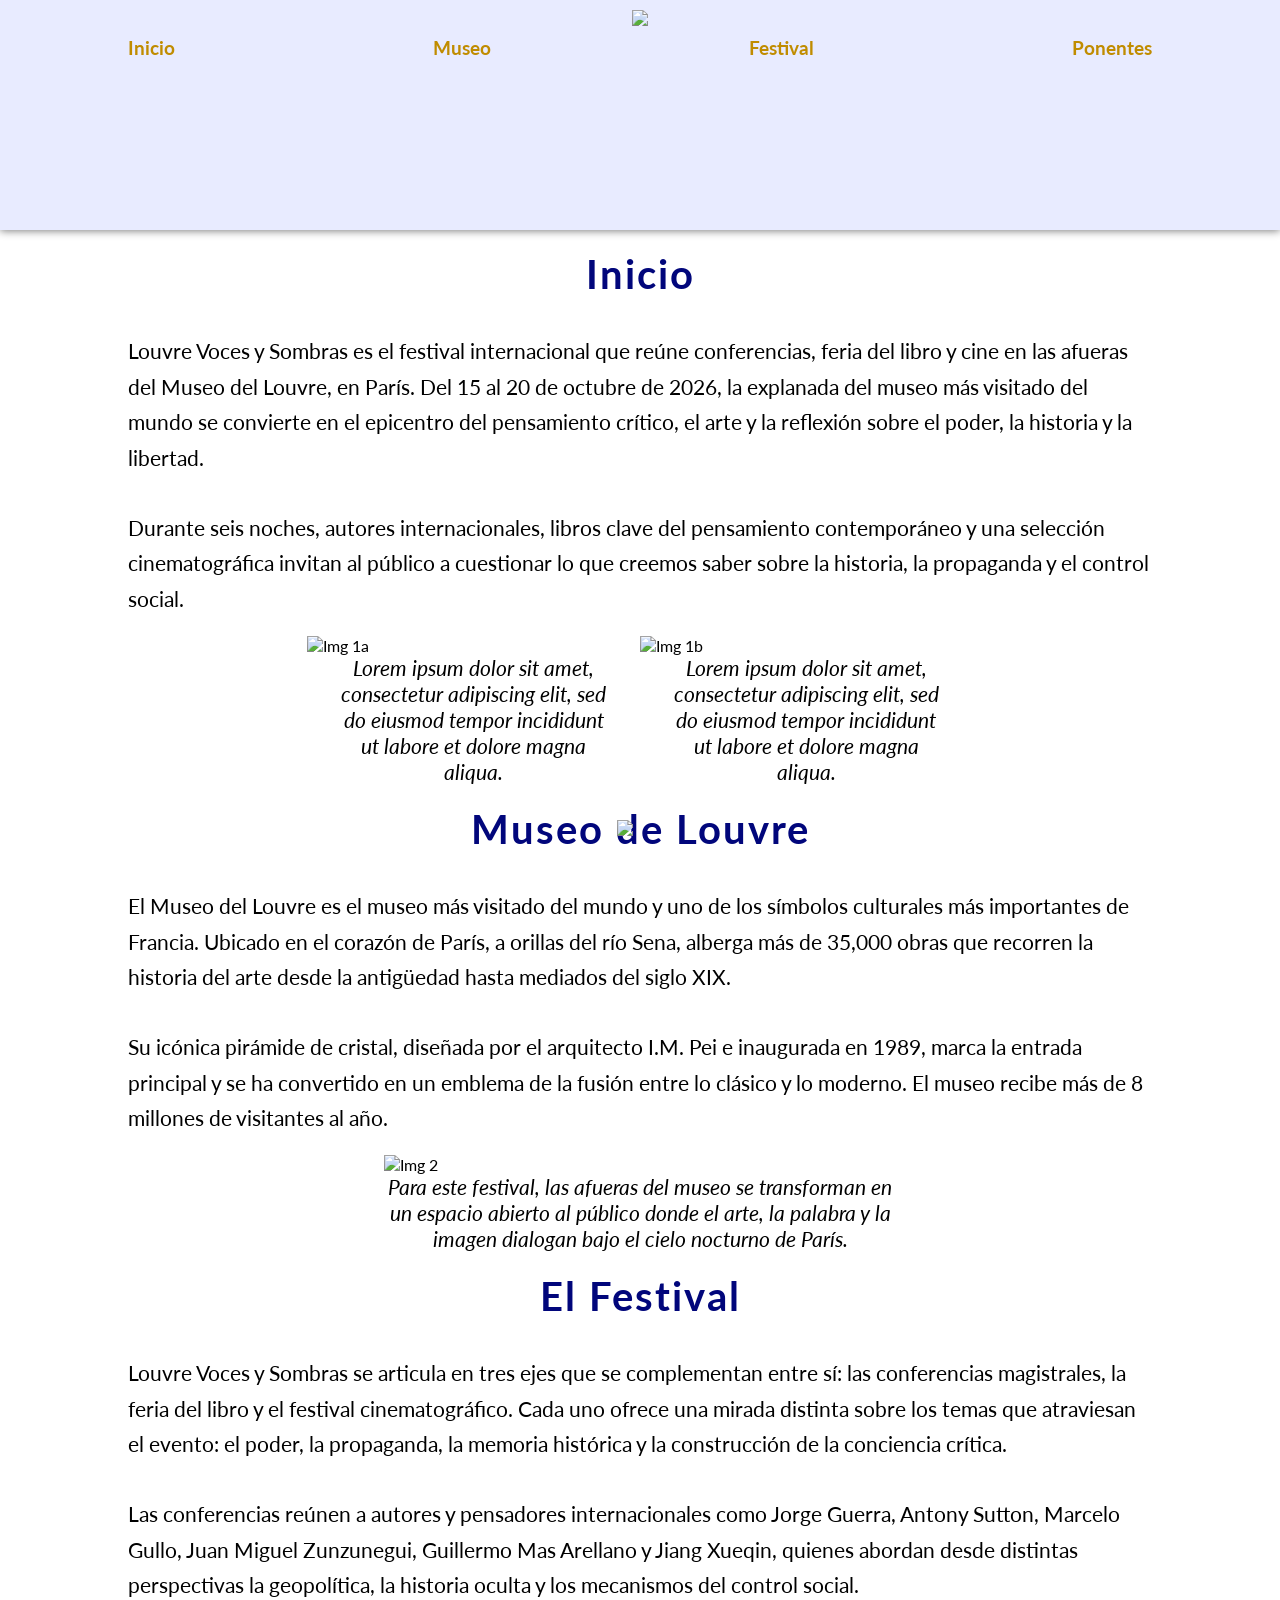
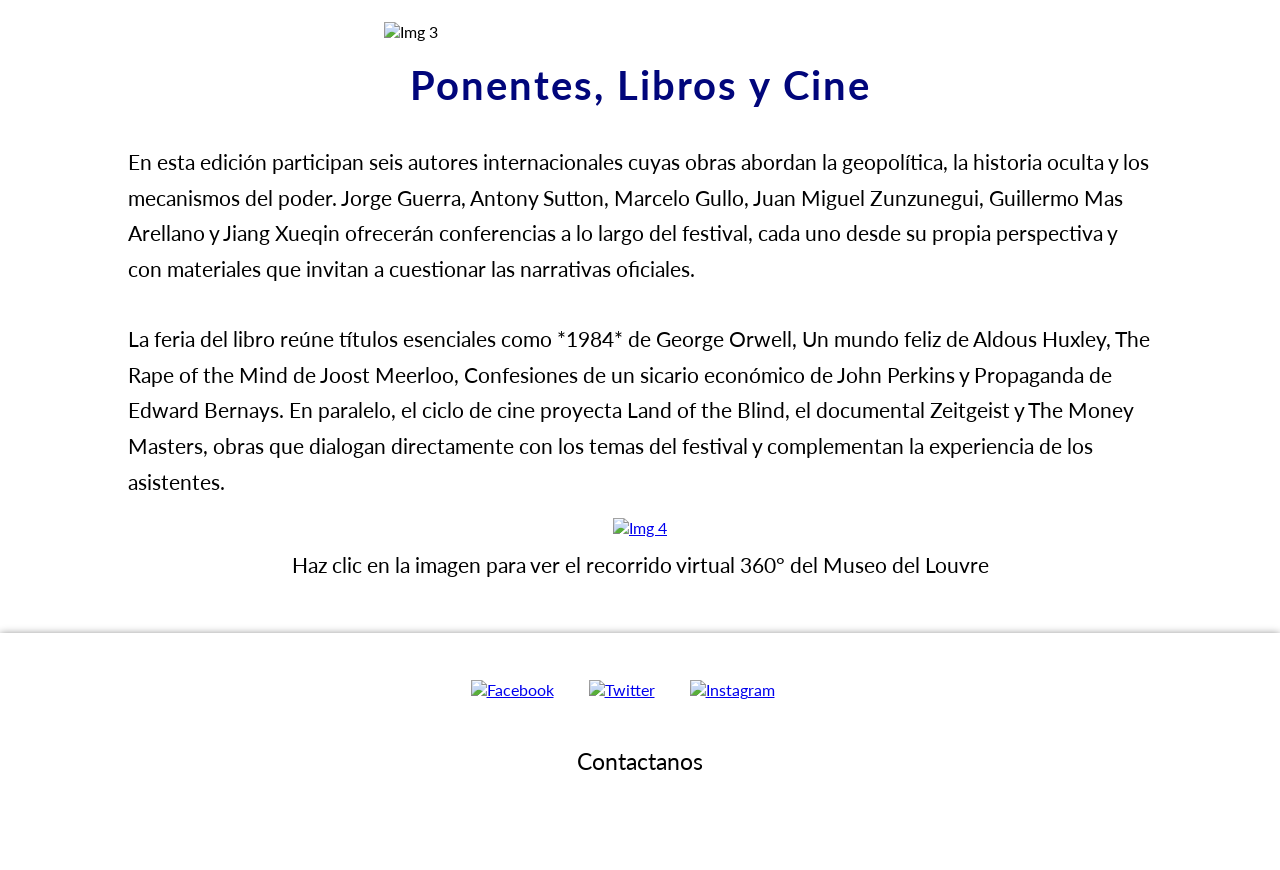
==== index.html @ 4a049332 "Add files via upload" ====
<!--comenzamos creando la estrucura basica
de un documento html escribiendo <html y 
teclenado enter para autocompletar, lo que creara
la estructura que se llenara como se menciona a continuación...-->

<!--indica el tipo de docuemnto-->
<!DOCTYPE html> 
<!--dentro de l etiqueta html esta todo el contenido del documento html-->
<html> 
<!------------encabezado de pagina----------->
<!--dentro de la etiqueta head esta el encabezado del documento html-->
<head> 
	<title>LOUVRE VOCES Y SOMBRAS</title> <!--dentro de la etiqueta tittle esta el titulo de la página-->
	<link rel='stylesheet' href='estilos.css'/> <!--dentro de esta etiqueta esta la referencia a la hoja de estilos-->
	<link rel="stylesheet" href="https://fonts.googleapis.com/css2?family=Lato:wght@300;400;700;900&display=swap">
    <meta name="viewport" content="width=device-width, initial-scale=1.0"/> <!--viewport para trabajar responsive design-->
</head>

<!------------body de pagina----------->  
<!--dentro de la estiqueta body tipicamente esta todo lo que contendra página-->
<body> 


	<!--dentro de la estiqueta header esta todo lo que sera el encanbezado de la página, pudiendo colocarse dentro del body o antes del body-->
	<header class='menu-container' id="inicio">

      <div class='identificador'>
        <!----modificar nombre y ruta de la imagen para cambiar el logo por el propio----->
       <img src="imagenes/logo.png">
      </div>

      <div class='ligas-secciones'>
      	<!----modificar nombre de la seccion acorde a la necesidad----->
          <a href="#secc1">Inicio</a>
          <a href="#secc2">Museo</a>
          <a href="#secc3">Festival</a>
          <a href="#secc4">Ponentes</a>
        </div>

    </header>

 


	<!--contenedor que agrupa todos los contenedores que tienen los contenidos de cada sección que aprecen entre el encabezado y pie de pagina-->
    <main class="secciones">
    	<!--contenedor para contenidos de cada sección-->
    	<div class='seccion-contenedor' id="secc1">
    		<!--contenedor para el texto de cada sección-->
    		<div class="texto-secc">
    			<!--si se quiere modificar contenido susutituir el texto entre las etiquetas de texto tipo h1-->
		        <h1>Inicio</h1>
		        <!--si se quiere modificar contenido susutituir el texto entre las etiquetas de parrafo-->
		        <p>Louvre Voces y Sombras es el festival internacional que reúne conferencias, feria del libro y cine en las afueras del Museo del Louvre, en París. Del 15 al 20 de octubre de 2026, la explanada del museo más visitado del mundo se convierte en el epicentro del pensamiento crítico, el arte y la reflexión sobre el poder, la historia y la libertad.</p>
		        <br><!--etiqueta para un brinco de renglón-->
		        <!--si se quiere modificar contenido susutituir el texto entre las etiquetas de parrafo-->
		        <p>Durante seis noches, autores internacionales, libros clave del pensamiento contemporáneo y una selección cinematográfica invitan al público a cuestionar lo que creemos saber sobre la historia, la propaganda y el control social.</p>
		        <br><!--etiqueta para un brinco de renglón-->
    		</div>
    		<!--contenedor para las imagenes de la sección 1, OJO: este tiene un layout para dos imagenes-->
    		<div class="imgs-secc-1">
    			<!--contenedor con las dos imagenes en su version de escritorio-->
    			<div class="par-imgs-escritorio">
    				<!--si se quiere modificar contenido susutituir la imagen a la que referencia la etiqueta img-->
	        		<img src="imagenes/img1a.png" title="Img 1a">
	        		<img src="imagenes/img1b.png" title="Img 1b">
    			</div>
    			<!--contenedor los dos textos de las dos imagenes en su version de escritorio-->
    			<div class="par-imgs-escritorio">
    				<!--texto para imagen a la izquierda-->
	        		<p>Lorem ipsum dolor sit amet, consectetur adipiscing elit, sed do eiusmod tempor incididunt ut labore et dolore magna aliqua.</p>
	        		<!--texto para imagen a la derecha-->
	        		<p>Lorem ipsum dolor sit amet, consectetur adipiscing elit, sed do eiusmod tempor incididunt ut labore et dolore magna aliqua.</p>
        		</div>
        		<!--contenedor con las dos imagenes en su version mobile-->
        		<div class="par-imgs-mobile">
    				<!--si se quiere modificar contenido susutituir la imagen a la que referencia la etiqueta img-->
	        		<img src="imagenes/img1a.png" title="Img 1a">
	        		<!--texto para la imagen-->
	        		<p>Lorem ipsum dolor sit amet, consectetur adipiscing elit, sed do eiusmod tempor incididunt ut labore et dolore magna aliqua.</p>
	        		<!--si se quiere modificar contenido susutituir la imagen a la que referencia la etiqueta img-->
	        		<img src="imagenes/img1b.png" title="Img 1b">
	        		<!--texto para la imagen-->
	        		<p>Lorem ipsum dolor sit amet, consectetur adipiscing elit, sed do eiusmod tempor incididunt ut labore et dolore magna aliqua.</p>
    			</div>
    		</div>

    	</div>

    	<!--contenedor para contenidos de cada sección-->
    	<div class='seccion-contenedor' id="secc2">
    		<!--contenedor para el texto de cada sección-->
    		<div class="texto-secc">
    			<!--si se quiere modificar contenido susutituir el texto entre las etiquetas de texto tipo h1-->
		        <h1>Museo de Louvre</h1>
		        <!--si se quiere modificar contenido susutituir el texto entre las etiquetas de parrafo-->
		        <p>El Museo del Louvre es el museo más visitado del mundo y uno de los símbolos culturales más importantes de Francia. Ubicado en el corazón de París, a orillas del río Sena, alberga más de 35,000 obras que recorren la historia del arte desde la antigüedad hasta mediados del siglo XIX.</p>
		        <br><!--etiqueta para un brinco de renglón-->
		        <!--si se quiere modificar contenido susutituir el texto entre las etiquetas de parrafo-->
		        <p>Su icónica pirámide de cristal, diseñada por el arquitecto I.M. Pei e inaugurada en 1989, marca la entrada principal y se ha convertido en un emblema de la fusión entre lo clásico y lo moderno. El museo recibe más de 8 millones de visitantes al año.</p>
		        <br><!--etiqueta para un brinco de renglón-->
    		</div>
    		<!--contenedor para las imagenes de la sección OJO: este tiene un layout para una imagen-->
    		<div class="contenedor-imagen">
    			<!--si se quiere modificar contenido susutituir la imagen a la que referencia la etiqueta img-->
        		<img  src="imagenes/img2.png" title="Img 2">
        		<!--texto para la imagen-->
        		<p>Para este festival, las afueras del museo se transforman en un espacio abierto al público donde el arte, la palabra y la imagen dialogan bajo el cielo nocturno de París.</p>
    		</div>

    	</div>

    	<!--contenedor para contenidos de cada sección-->
    	<div class='seccion-contenedor' id="secc3">
    		<!--contenedor para el texto de cada sección-->
    		<div class="texto-secc">
    			<!--si se quiere modificar contenido susutituir el texto entre las etiquetas de texto tipo h1-->
		        <h1>El Festival</h1>
		        <!--si se quiere modificar contenido susutituir el texto entre las etiquetas de parrafo-->
		        <p>Louvre Voces y Sombras se articula en tres ejes que se complementan entre sí: las conferencias magistrales, la feria del libro y el festival cinematográfico. Cada uno ofrece una mirada distinta sobre los temas que atraviesan el evento: el poder, la propaganda, la memoria histórica y la construcción de la conciencia crítica.</p>
		        <br><!--etiqueta para un brinco de renglón-->
		        <!--si se quiere modificar contenido susutituir el texto entre las etiquetas de parrafo-->
		        <p>Las conferencias reúnen a autores y pensadores internacionales como Jorge Guerra, Antony Sutton, Marcelo Gullo, Juan Miguel Zunzunegui, Guillermo Mas Arellano y Jiang Xueqin, quienes abordan desde distintas perspectivas la geopolítica, la historia oculta y los mecanismos del control social.</p>
		        <br><!--etiqueta para un brinco de renglón-->
    		</div>
    		<!--contenedor para las imagenes de la sección OJO: este tiene un layout para una imagen-->
    		<div class="contenedor-imagen">
    			<!--si se quiere modificar contenido susutituir la imagen a la que referencia la etiqueta img-->
        		<img  src="imagenes/img3.png" title="Img 3">
        		<!--texto para la imagen-->
        		<p></p>
    		</div>

    	</div>

    	<!--contenedor para contenidos de cada sección-->
    	<div class='seccion-contenedor' id="secc4">
    		<!--contenedor para el texto de cada sección-->
    		<div class="texto-secc">
    			<!--si se quiere modificar contenido susutituir el texto entre las etiquetas de texto tipo h1-->
		        <h1>Ponentes, Libros y Cine</h1>
		        <!--si se quiere modificar contenido susutituir el texto entre las etiquetas de parrafo-->
		        <p>En esta edición participan seis autores internacionales cuyas obras abordan la geopolítica, la historia oculta y los mecanismos del poder. Jorge Guerra, Antony Sutton, Marcelo Gullo, Juan Miguel Zunzunegui, Guillermo Mas Arellano y Jiang Xueqin ofrecerán conferencias a lo largo del festival, cada uno desde su propia perspectiva y con materiales que invitan a cuestionar las narrativas oficiales.</p>
		        <br><!--etiqueta para un brinco de renglón-->
		        <!--si se quiere modificar contenido susutituir el texto entre las etiquetas de parrafo-->
		        <p>La feria del libro reúne títulos esenciales como *1984* de George Orwell, Un mundo feliz de Aldous Huxley, The Rape of the Mind de Joost Meerloo, Confesiones de un sicario económico de John Perkins y Propaganda de Edward Bernays. En paralelo, el ciclo de cine proyecta Land of the Blind, el documental Zeitgeist y The Money Masters, obras que dialogan directamente con los temas del festival y complementan la experiencia de los asistentes.</p>
		        <br><!--etiqueta para un brinco de renglón-->
    		</div>
    		<!--contenedor para las imagenes de la sección OJO: este tiene un layout para una imagen-->
    		<div class="contenedor-imagen-secc4">
    			<!--si se quiere modificar contenido susutituir la imagen a la que referencia la etiqueta img-->
    			<a href="360visualizar.html">
        <img  src="imagenes/img4.png" title="Img 4">
    </a>
    <p>Haz clic en la imagen para ver el recorrido virtual 360° del Museo del Louvre</p>
        		<p></p>
    		</div>

    	</div>

    </main>

    <!------------pie de pagina----------->
    <!--dentro de la etiqueta footer esta todo lo que sera el pie de página, pudiendo colocarse dentro del body o despues del body-->
	<footer>
	   
	    <div class='footer-item'>
	      <!----modificar el href para que dirija una pagina especifica de facebook----->
	      <a href="https://www.facebook.com/">
	      	<img src="imagenes/fbk.png" title="Facebook">
	      </a>
	      <!----modificar el href para que dirija una pagina especifica de twitter----->
	      <a href="https://twitter.com/">
	      	<img src="imagenes/twt.png" title="Twitter">
	      </a>
	      <!----modificar el href para que dirija una pagina especifica de instagram----->
	      <a href="http://instagram.com/">
	      	<img src="imagenes/inst.png" title="Instagram">
	      </a>
	    </div>

	    <div class="copyright">
	    	<!----modificarlo con datos o mensaje propio----->
	      <p style="">Contactanos</p>
	    </div>
	    
	  </footer>
	<!------------------------------------>

	<!---------enlace que regresa al inicio de la pagina--------->
	<!--dentro de la etiqueta "a" de tipo enlace esta la imagen que actua como icono que regresa al inicio de la página-->
	    <a class="ir-arriba" title="Volver arriba" href="#inicio">
	    	<!--si se quiere modificar contenido susutituir la imagen a la que referencia la etiqueta img-->
	      	<img src="imagenes/flecha-arriba.png">
	    </a>

</body>

</html>
---- estilos.css ----
/********************************/
/*estilos generales de la página*/
/********************************/
* { /*reseteo todos los elementos para que por default tengan 
	un margen 0 y padding 0 y un modelo de caja tipo border-box*/
   margin: 0;
   padding: 0;
   box-sizing: border-box;
   font-family: 'Lato', sans-serif; /*especifico el nombre y familia de la tipografia a usar*/
}
html {
  scroll-behavior: smooth; /*para desplazarse "scrolear" suavemente dentro de la página al presionar un enlace*/
}
/***************************************************/


/**********************************/
/*estilos para header de la página*/
/**********************************/
header {/*caracteristicas elementos dentro del header de la pagina*/
	font-size: 24px; /*tamaño de las fuentes que aprecen en el header*/
  	background-color: #e8ebff;  /*color fondo encabezado*/
    height: 230px;  /* altura del encabezado, equivale a 5.5em*/
    padding-left: 10%; /*hago un espacio a la izquierda al interior del contenedor header de 10% del ancho del viewport*/
    padding-right: 10%; /*hago un espacio a la derecha al interior del contenedor header de 10% del ancho del viewport*/
  	box-shadow: 0px 1px 8px grey; /*efecto de material con sombreado sobre el fondo*/
    transition: 100ms; /*para la transicion con media queries diseño responsivo*/
}
@media screen and (max-width: 700px) {
header {
	height: 420px;  /* altura del encabezado, equivale a 5.5em*/
	}
}
.menu-container {/*caracteristicas elementos en contenedor con la clase menu-container*/
  	display: flex; /*tipo de layout felxbox*/
  	flex-direction: column; /*rederizara/dibujara los items/elementos hijos en el layout 
  	como una columna, un contenedor o un item sobre el otro */
}
.identificador {/*caracteristicas elementos en contenedor con la clase identificador*/
  	/*border: 5px solid #222;  /* For debugging */
  	width: 100%; /*ancho que tendra el contenedor con clase menu*/
  	display: flex; /*sera un elemento/item de tipo flex*/
  	justify-content: center; /*defino la alineación horizontal de los items hijos al centro*/
}
.identificador img{/*caracteristicas imagen identificadora dentro del contenedor con clase identificador*/
	margin-top: 10px;
    max-height: 150px;   /* Aumenta de 80 a 120 (o más) */
    width: auto;
    display: block;
}
.ligas-secciones{/*caracteristicas elementos en contenedor con la clase secciones*/
	/*border: 5px solid #555;  /* For debugging */
	width: 100%; /*ancho que tendra el contenedor con clase menu*/
	display: flex; /*sera un elemento/item de tipo flex*/
	justify-content: space-between; /*defino la alineación horizontal de los items hijos diciendo
	cuando hay mas de uno distribuya el esapcio restante entre los espacios de cada elemento/item*/
}
.ligas-secciones a{/*caracteristicas elementos tipo enlace dentro del contenedor con clase secciones*/
	color: #c08c00;
	text-decoration: none;
  	font-weight: bold;
  	font-size: 1.2rem;
 	margin-top: 10px;
 	transition: 50ms; /*para la transicion con media queries diseño responsivo*/
}
.ligas-secciones a:hover{
  transform: scale(1.03);
  transition: 50ms;
}
/**media query cuando ancho es menor o igual a 700px**/
@media screen and (max-width: 700px) {
  .ligas-secciones {
    flex-direction: column;
    text-align: center;
    }
 }
/***************************************************/







/********************************/
/*estilos para body de la página*/
/********************************/
.secciones {/*caracteristicas elementos en contenedor con la clase menu-container*/
  	display: flex; /*tipo de layout felxbox*/
  	flex-direction: column; /*rederizara/dibujara los items/elementos hijos en el layout 
  	como una columna, un contenedor o un item sobre el otro */
  	padding-left: 10%; /*hago un espacio a la izquierda al interior del contenedor header de 10% del ancho del viewport*/
    padding-right: 10%; /*hago un espacio a la derecha al interior del contenedor header de 10% del ancho del viewport*/
}
.texto-secc {
	display: flex; /*sera un elemento/item de tipo flex*/
	flex-direction: column; /*rederizara/dibujara los items/elementos hijos en el layout 
  	como una columna, un contenedor o un item sobre el otro */
}
.texto-secc h1{
	display: block;
	text-align: center;
	margin-top: 20px;
	margin-bottom: 20px;
	font-size: 2.5rem;
	color: #01067b;
	letter-spacing: 2px;  /*espacio entre letras */
}
.texto-secc p{
	font-size: 21px;
	display: block;
	margin-top: 15px;
	line-height: 1.7; /* más espacio entre líneas para mejor lectura */

}
.contenedor-imagen {
  	display: flex; /*sera un elemento/item de tipo flex*/
  	flex-direction: column;
  	align-items: center;
}
.imgs-secc-1{
	display: flex; /*sera un elemento/item de tipo flex*/
  	flex-direction: column;
  	align-items: center; 
}
.par-imgs-escritorio{/*caracteristicas elementos en contenedor con la clase secciones*/
	/*border: 5px solid #555;  /* For debugging */
	width: 65%; /*ancho que tendra el contenedor con clase menu*/
	display: flex; /*sera un elemento/item de tipo flex*/
	justify-content: space-around; /*defino la alineación horizontal de los items hijos diciendo
	cuando hay mas de uno distribuya el esapcio restante entre los espacios de cada elemento/item*/
}
.par-imgs-escritorio img{
	width: 50%;
	display: flex; /*sera un elemento/item de tipo flex*/
}
.par-imgs-escritorio img:hover{
  transform: scale(1.03);
  transition: 200ms;
}
.par-imgs-escritorio p{
	width: 40%;
	font-size: 16pt;
	font-style: italic;
	text-align: center;
	display: flex; /*sera un elemento/item de tipo flex*/
}
.par-imgs-mobile{/*caracteristicas elementos en contenedor con la clase secciones*/
	display: none;
}
.par-imgs-mobile img{
	display: none;
}
.par-imgs-mobile p{
	display: none;
}
/**media query cuando ancho es menor o igual a 700px**/
@media screen and (max-width: 700px) {
	.texto-secc p{
		font-size: 14pt;
	}
	.par-imgs-escritorio{/*caracteristicas elementos en contenedor con la clase secciones*/
		display: none;
	}
	.par-imgs-escritorio img{
		display: none;
	}
	.par-imgs-escritorio img:hover{
	 	display: none;
	}
	.par-imgs-escritorio p{
		display: none;
	}
	.par-imgs-mobile{/*caracteristicas elementos en contenedor con la clase secciones*/
		/*border: 5px solid #555;  /* For debugging */
		width: 100%; /*ancho que tendra el contenedor con clase menu*/
  		display: flex; /*sera un elemento/item de tipo flex*/
  		flex-direction: column;
  		align-items: center; 
	}
	.par-imgs-mobile img{
		width: 100%;
		transition: 200ms;
		display: flex; /*sera un elemento/item de tipo flex*/
	}
	.par-imgs-mobile img:hover{
	 	transform: scale(1.03);
  		transition: 200ms;
	}
	.par-imgs-mobile p{
		width: 100%;
		font-size: 12pt;
		font-style: italic;
		text-align: center;
		display: flex; /*sera un elemento/item de tipo flex*/
	}
 }
.contenedor-imagen img{
	display: flex; /*sera un elemento/item de tipo flex*/
	width: 50%;
	transition: 200ms;
}
.contenedor-imagen img:hover{
  transform: scale(1.03);
  transition: 200ms;
}
.contenedor-imagen p{
	width: 50%;
	text-align: center;
	font-size: 16pt;
	font-style: italic;
	display: flex; /*sera un elemento/item de tipo flex*/
}
/**media query cuando ancho es menor o igual a 700px**/
@media screen and (max-width: 700px){
	.contenedor-imagen img{
		width: 100%;
		transition: 200ms;
	}
	.contenedor-imagen p{
		width: 100%;
		font-size: 12pt;
	}
}
.contenedor-imagen-secc4{
	display: flex;
  	flex-direction: column;
  	align-items: center;
}
.contenedor-imagen-secc4 p{
	width: 80%;
	text-align: center;
	font-size: 16pt;
	display: block; 
	font-style: normal; /* Sin cursiva */
	margin-top: 15px; 
}
.contenedor-imagen-secc4 img{
	display: block; 
	width: 100%;         
	max-width: 500px;   /* Para que no mida más de 500px de ancho */
	height: auto;       /* Mantiene la proporción */
	transition: 200ms;
	margin: 0 auto;     
}
.contenedor-imagen-secc4 img:hover{
  transform: scale(1.03);
  transition: 200ms;
}
/**media query cuando ancho es menor o igual a 700px**/
@media screen and (max-width: 700px){
	.contenedor-imagen-secc4 p{
		width: 100%;
		font-size: 12pt;
	}
	.contenedor-imagen-secc4 img{
		display: block; 
		width: 90%; /* En celular se hace casi al 100% */
		transition: 200ms;
	}
}
/***************************************************/






/**********************************/
/*estilos para footer de la página*/
/**********************************/
footer {
  	background-color: white;/*color fondo pie de pagina*/
  	margin-top: 40px;
  	box-shadow: 0px 1px 8px grey;
  	display: flex; /*sera un elemento/item de tipo flex*/
  	flex-direction: column;
  	align-items: center; 
}
.footer-item{
	margin-top: 47px;
	width: 100%;
  	display: flex; /*sera un elemento/item de tipo flex*/
  	justify-content: center; /*defino la alineación horizontal de los items hijos al centro*/
}
.footer-item img{
	height: 60px;
	margin-right: 35px;
}
.copyright{
	font-size: 17pt;
	text-align: center;
	margin-top: 49px;
	margin-bottom: 95px;
}
/**media query cuando ancho es menor o igual a 700px**/
@media screen and (max-width: 700px){
	.footer-item{
  		flex-direction: column;
  		align-items: center; 
	}
	.footer-item img{
		height: 50px;
		margin-top: 35px;
		margin-right: 0px;
	}
	.copyright{
		font-size: 12pt;
	}
}
/***************************************************/





/*********************************/
/*estilos para icono hacia arriba*/
/*********************************/
.ir-arriba {
  	display: flex; /*sera un elemento/item de tipo flex*/
  	flex-direction: column;
  	align-items: center; 
}
.ir-arriba img{
  	height: 60px;
  	padding-right: 30px;
  	text-decoration: none;
  	cursor:pointer;
  	position:fixed;
 	bottom:20px;
}
/**media query cuando ancho es menor o igual a 700px**/
@media screen and (max-width: 700px){
	.ir-arriba img{
		height: 50px;
  		padding-right: 0px;
	}
}
.ir-arriba img:hover{
	transform: scale(1.1);
  	transition: 100ms;
}
/***************************************************/
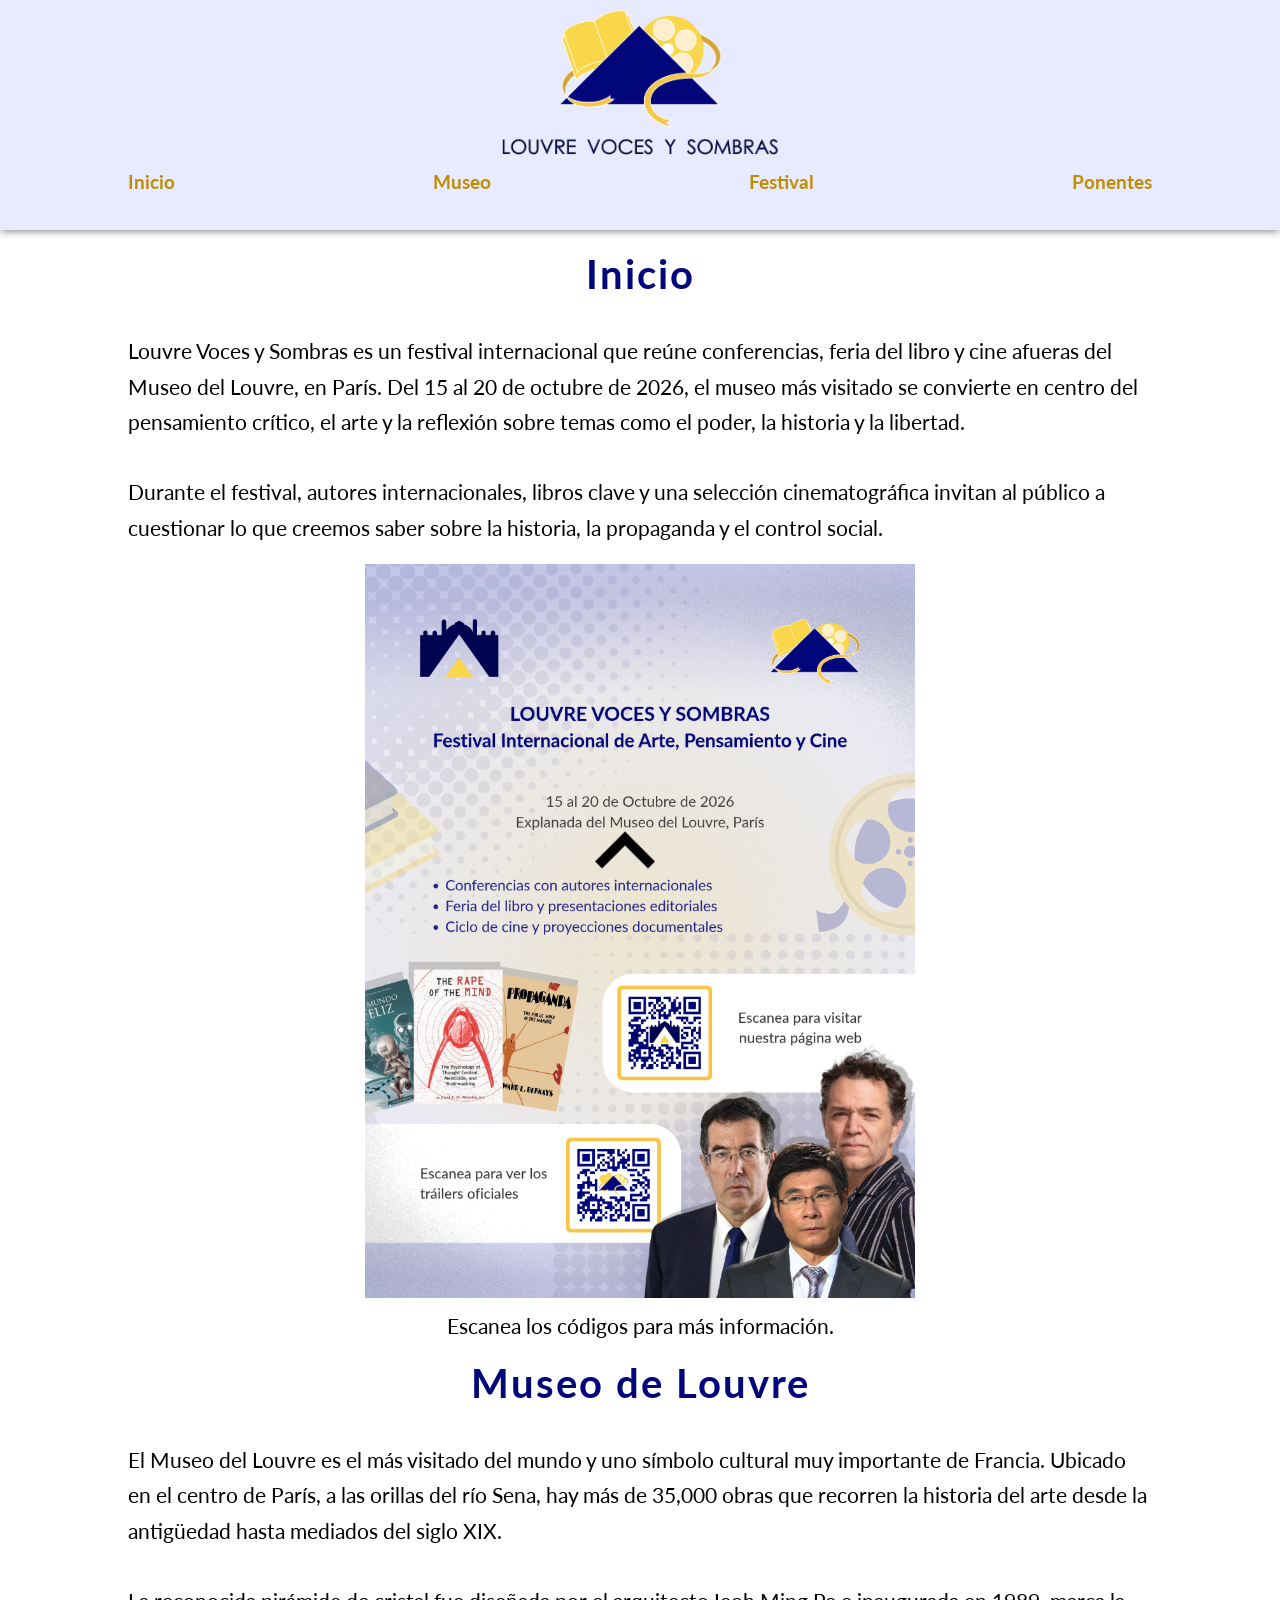
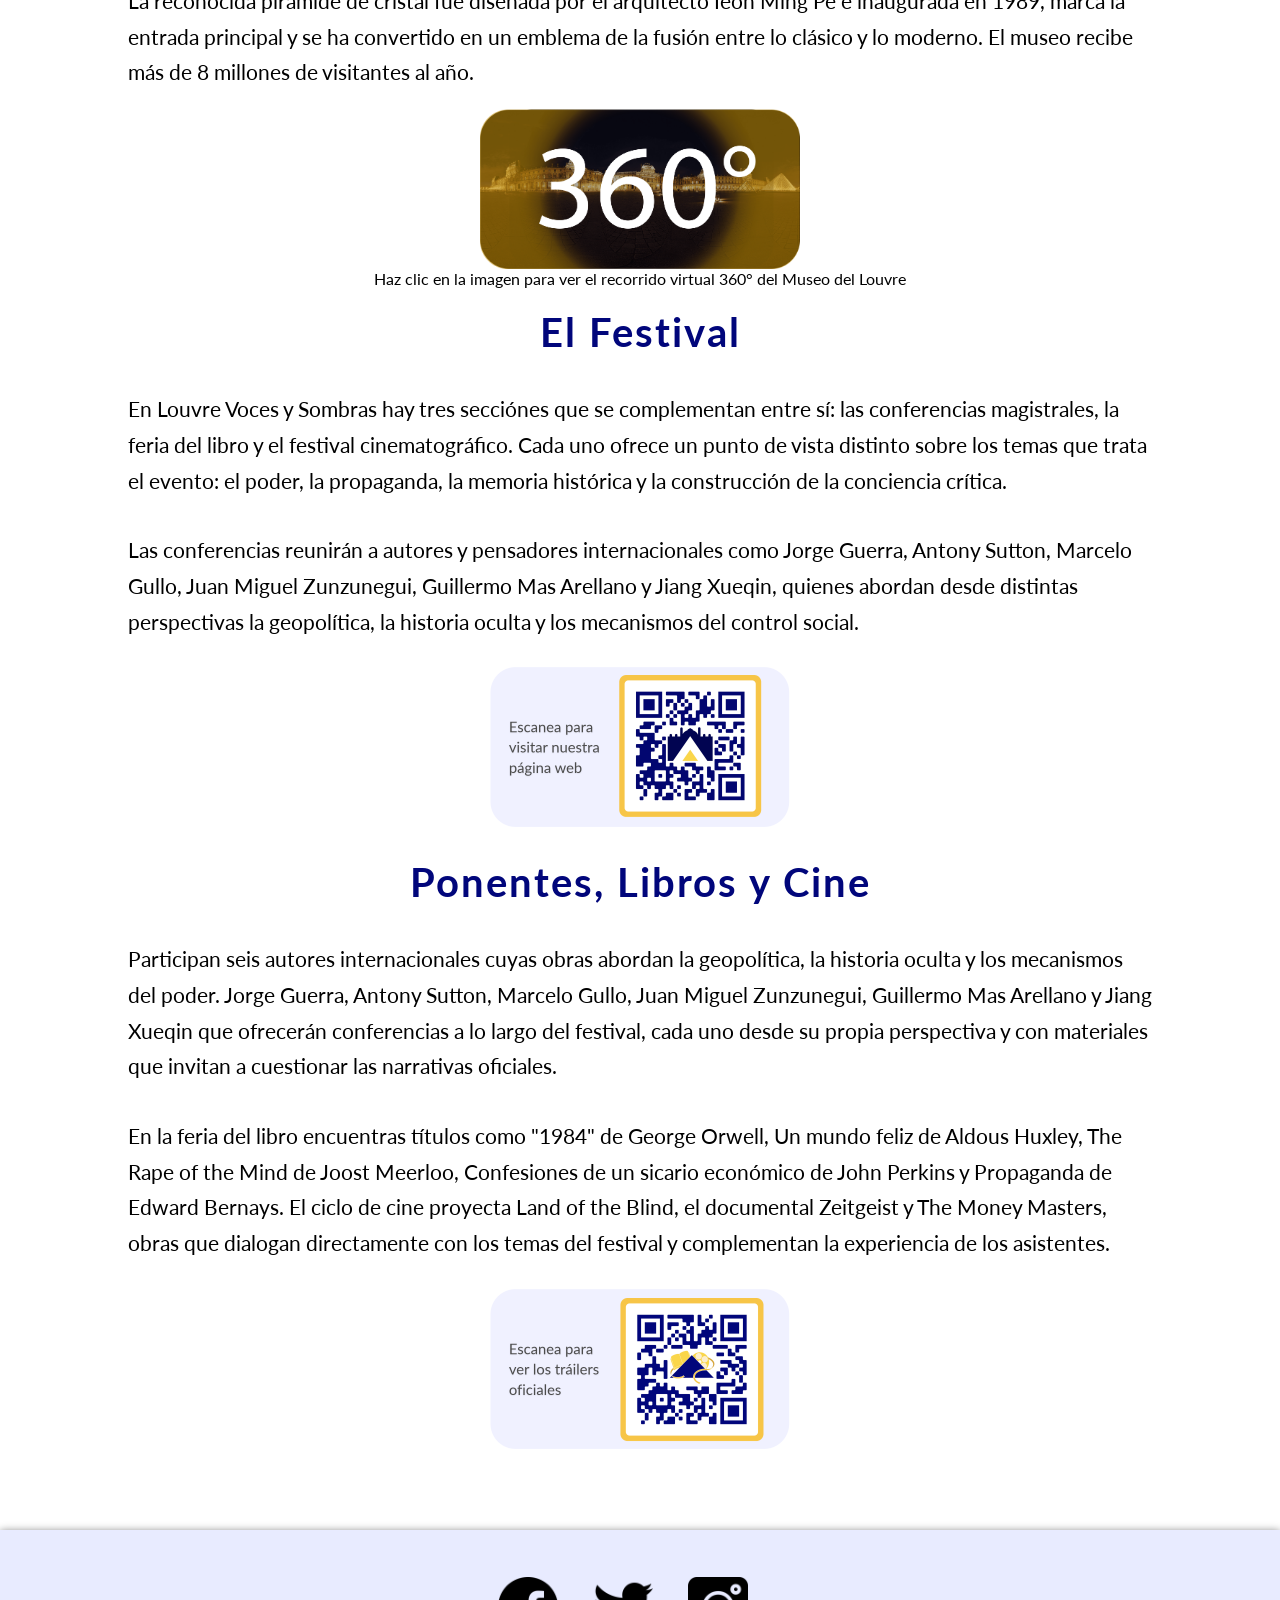
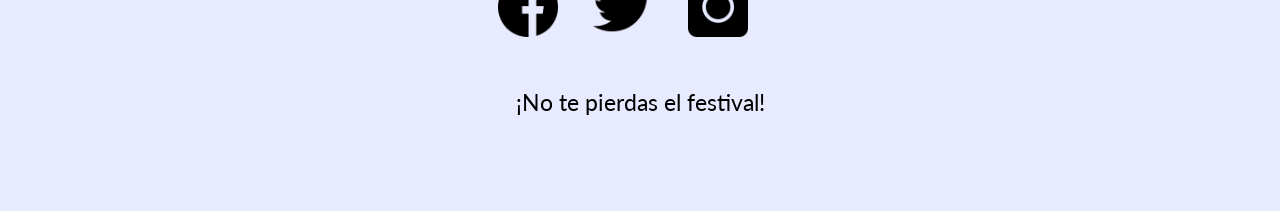
==== commit c9bd12ca: "Add files via upload" ====
--- a/index.html
+++ b/index.html
@@ -51,41 +51,17 @@
     			<!--si se quiere modificar contenido susutituir el texto entre las etiquetas de texto tipo h1-->
 		        <h1>Inicio</h1>
 		        <!--si se quiere modificar contenido susutituir el texto entre las etiquetas de parrafo-->
-		        <p>Louvre Voces y Sombras es el festival internacional que reúne conferencias, feria del libro y cine en las afueras del Museo del Louvre, en París. Del 15 al 20 de octubre de 2026, la explanada del museo más visitado del mundo se convierte en el epicentro del pensamiento crítico, el arte y la reflexión sobre el poder, la historia y la libertad.</p>
+		        <p>Louvre Voces y Sombras es un festival internacional que reúne conferencias, feria del libro y cine afueras del Museo del Louvre, en París. Del 15 al 20 de octubre de 2026, el museo más visitado se convierte en centro del pensamiento crítico, el arte y la reflexión sobre temas como el poder, la historia y la libertad.</p>
 		        <br><!--etiqueta para un brinco de renglón-->
 		        <!--si se quiere modificar contenido susutituir el texto entre las etiquetas de parrafo-->
-		        <p>Durante seis noches, autores internacionales, libros clave del pensamiento contemporáneo y una selección cinematográfica invitan al público a cuestionar lo que creemos saber sobre la historia, la propaganda y el control social.</p>
+		        <p>Durante el festival, autores internacionales, libros clave y una selección cinematográfica invitan al público a cuestionar lo que creemos saber sobre la historia, la propaganda y el control social.</p>
 		        <br><!--etiqueta para un brinco de renglón-->
     		</div>
-    		<!--contenedor para las imagenes de la sección 1, OJO: este tiene un layout para dos imagenes-->
-    		<div class="imgs-secc-1">
-    			<!--contenedor con las dos imagenes en su version de escritorio-->
-    			<div class="par-imgs-escritorio">
-    				<!--si se quiere modificar contenido susutituir la imagen a la que referencia la etiqueta img-->
-	        		<img src="imagenes/img1a.png" title="Img 1a">
-	        		<img src="imagenes/img1b.png" title="Img 1b">
-    			</div>
-    			<!--contenedor los dos textos de las dos imagenes en su version de escritorio-->
-    			<div class="par-imgs-escritorio">
-    				<!--texto para imagen a la izquierda-->
-	        		<p>Lorem ipsum dolor sit amet, consectetur adipiscing elit, sed do eiusmod tempor incididunt ut labore et dolore magna aliqua.</p>
-	        		<!--texto para imagen a la derecha-->
-	        		<p>Lorem ipsum dolor sit amet, consectetur adipiscing elit, sed do eiusmod tempor incididunt ut labore et dolore magna aliqua.</p>
-        		</div>
-        		<!--contenedor con las dos imagenes en su version mobile-->
-        		<div class="par-imgs-mobile">
-    				<!--si se quiere modificar contenido susutituir la imagen a la que referencia la etiqueta img-->
-	        		<img src="imagenes/img1a.png" title="Img 1a">
-	        		<!--texto para la imagen-->
-	        		<p>Lorem ipsum dolor sit amet, consectetur adipiscing elit, sed do eiusmod tempor incididunt ut labore et dolore magna aliqua.</p>
-	        		<!--si se quiere modificar contenido susutituir la imagen a la que referencia la etiqueta img-->
-	        		<img src="imagenes/img1b.png" title="Img 1b">
-	        		<!--texto para la imagen-->
-	        		<p>Lorem ipsum dolor sit amet, consectetur adipiscing elit, sed do eiusmod tempor incididunt ut labore et dolore magna aliqua.</p>
-    			</div>
-    		</div>
-
-    	</div>
+    		<!-- Contenedor para la versión de ESCRITORIO -->
+    		<div class="par-imgs-escritorio">
+        <img src="imagenes/img1.png" title="Cartel">
+        <p>Escanea los códigos para más información.</p>
+    </div>
 
     	<!--contenedor para contenidos de cada sección-->
     	<div class='seccion-contenedor' id="secc2">
@@ -94,18 +70,21 @@
     			<!--si se quiere modificar contenido susutituir el texto entre las etiquetas de texto tipo h1-->
 		        <h1>Museo de Louvre</h1>
 		        <!--si se quiere modificar contenido susutituir el texto entre las etiquetas de parrafo-->
-		        <p>El Museo del Louvre es el museo más visitado del mundo y uno de los símbolos culturales más importantes de Francia. Ubicado en el corazón de París, a orillas del río Sena, alberga más de 35,000 obras que recorren la historia del arte desde la antigüedad hasta mediados del siglo XIX.</p>
+		        <p>El Museo del Louvre es el más visitado del mundo y uno símbolo cultural muy importante de Francia. Ubicado en el centro de París, a las orillas del río Sena, hay más de 35,000 obras que recorren la historia del arte desde la antigüedad hasta mediados del siglo XIX.</p>
 		        <br><!--etiqueta para un brinco de renglón-->
 		        <!--si se quiere modificar contenido susutituir el texto entre las etiquetas de parrafo-->
-		        <p>Su icónica pirámide de cristal, diseñada por el arquitecto I.M. Pei e inaugurada en 1989, marca la entrada principal y se ha convertido en un emblema de la fusión entre lo clásico y lo moderno. El museo recibe más de 8 millones de visitantes al año.</p>
+		        <p>La reconocida pirámide de cristal fue diseñada por el arquitecto Ieoh Ming Pe e inaugurada en 1989, marca la entrada principal y se ha convertido en un emblema de la fusión entre lo clásico y lo moderno. El museo recibe más de 8 millones de visitantes al año.</p>
 		        <br><!--etiqueta para un brinco de renglón-->
     		</div>
     		<!--contenedor para las imagenes de la sección OJO: este tiene un layout para una imagen-->
     		<div class="contenedor-imagen">
     			<!--si se quiere modificar contenido susutituir la imagen a la que referencia la etiqueta img-->
-        		<img  src="imagenes/img2.png" title="Img 2">
+    			<!--Aqui puse el visor-->
+        		<a href="360visualizar.html">
+        <img src="imagenes/img2.png" title="Visor 360">
+        	</a>
         		<!--texto para la imagen-->
-        		<p>Para este festival, las afueras del museo se transforman en un espacio abierto al público donde el arte, la palabra y la imagen dialogan bajo el cielo nocturno de París.</p>
+        		<p>Haz clic en la imagen para ver el recorrido virtual 360° del Museo del Louvre</p>
     		</div>
 
     	</div>
@@ -117,17 +96,17 @@
     			<!--si se quiere modificar contenido susutituir el texto entre las etiquetas de texto tipo h1-->
 		        <h1>El Festival</h1>
 		        <!--si se quiere modificar contenido susutituir el texto entre las etiquetas de parrafo-->
-		        <p>Louvre Voces y Sombras se articula en tres ejes que se complementan entre sí: las conferencias magistrales, la feria del libro y el festival cinematográfico. Cada uno ofrece una mirada distinta sobre los temas que atraviesan el evento: el poder, la propaganda, la memoria histórica y la construcción de la conciencia crítica.</p>
+		        <p>En Louvre Voces y Sombras hay tres secciónes que se complementan entre sí: las conferencias magistrales, la feria del libro y el festival cinematográfico. Cada uno ofrece un punto de vista distinto sobre los temas que trata el evento: el poder, la propaganda, la memoria histórica y la construcción de la conciencia crítica.</p>
 		        <br><!--etiqueta para un brinco de renglón-->
 		        <!--si se quiere modificar contenido susutituir el texto entre las etiquetas de parrafo-->
-		        <p>Las conferencias reúnen a autores y pensadores internacionales como Jorge Guerra, Antony Sutton, Marcelo Gullo, Juan Miguel Zunzunegui, Guillermo Mas Arellano y Jiang Xueqin, quienes abordan desde distintas perspectivas la geopolítica, la historia oculta y los mecanismos del control social.</p>
+		        <p>Las conferencias reunirán a autores y pensadores internacionales como Jorge Guerra, Antony Sutton, Marcelo Gullo, Juan Miguel Zunzunegui, Guillermo Mas Arellano y Jiang Xueqin, quienes abordan desde distintas perspectivas la geopolítica, la historia oculta y los mecanismos del control social.</p>
 		        <br><!--etiqueta para un brinco de renglón-->
     		</div>
     		<!--contenedor para las imagenes de la sección OJO: este tiene un layout para una imagen-->
     		<div class="contenedor-imagen">
     			<!--si se quiere modificar contenido susutituir la imagen a la que referencia la etiqueta img-->
         		<img  src="imagenes/img3.png" title="Img 3">
-        		<!--texto para la imagen-->
+        		<!--texto para la imagen Se lo quite-->
         		<p></p>
     		</div>
 
@@ -140,19 +119,18 @@
     			<!--si se quiere modificar contenido susutituir el texto entre las etiquetas de texto tipo h1-->
 		        <h1>Ponentes, Libros y Cine</h1>
 		        <!--si se quiere modificar contenido susutituir el texto entre las etiquetas de parrafo-->
-		        <p>En esta edición participan seis autores internacionales cuyas obras abordan la geopolítica, la historia oculta y los mecanismos del poder. Jorge Guerra, Antony Sutton, Marcelo Gullo, Juan Miguel Zunzunegui, Guillermo Mas Arellano y Jiang Xueqin ofrecerán conferencias a lo largo del festival, cada uno desde su propia perspectiva y con materiales que invitan a cuestionar las narrativas oficiales.</p>
+		        <p>Participan seis autores internacionales cuyas obras abordan la geopolítica, la historia oculta y los mecanismos del poder. Jorge Guerra, Antony Sutton, Marcelo Gullo, Juan Miguel Zunzunegui, Guillermo Mas Arellano y Jiang Xueqin que ofrecerán conferencias a lo largo del festival, cada uno desde su propia perspectiva y con materiales que invitan a cuestionar las narrativas oficiales.</p>
 		        <br><!--etiqueta para un brinco de renglón-->
 		        <!--si se quiere modificar contenido susutituir el texto entre las etiquetas de parrafo-->
-		        <p>La feria del libro reúne títulos esenciales como *1984* de George Orwell, Un mundo feliz de Aldous Huxley, The Rape of the Mind de Joost Meerloo, Confesiones de un sicario económico de John Perkins y Propaganda de Edward Bernays. En paralelo, el ciclo de cine proyecta Land of the Blind, el documental Zeitgeist y The Money Masters, obras que dialogan directamente con los temas del festival y complementan la experiencia de los asistentes.</p>
+		        <p>En la feria del libro encuentras títulos como "1984" de George Orwell, Un mundo feliz de Aldous Huxley, The Rape of the Mind de Joost Meerloo, Confesiones de un sicario económico de John Perkins y Propaganda de Edward Bernays. El ciclo de cine proyecta Land of the Blind, el documental Zeitgeist y The Money Masters, obras que dialogan directamente con los temas del festival y complementan la experiencia de los asistentes.</p>
 		        <br><!--etiqueta para un brinco de renglón-->
     		</div>
     		<!--contenedor para las imagenes de la sección OJO: este tiene un layout para una imagen-->
     		<div class="contenedor-imagen-secc4">
     			<!--si se quiere modificar contenido susutituir la imagen a la que referencia la etiqueta img-->
-    			<a href="360visualizar.html">
         <img  src="imagenes/img4.png" title="Img 4">
-    </a>
-    <p>Haz clic en la imagen para ver el recorrido virtual 360° del Museo del Louvre</p>
+        <!--Quite el visor Y el texto denajo de la imagen-->
+    <p></p>
         		<p></p>
     		</div>
 
@@ -181,7 +159,7 @@
 
 	    <div class="copyright">
 	    	<!----modificarlo con datos o mensaje propio----->
-	      <p style="">Contactanos</p>
+	      <p style="">¡No te pierdas el festival!</p>
 	    </div>
 	    
 	  </footer>
--- a/estilos.css
+++ b/estilos.css
@@ -85,17 +85,15 @@
 /********************************/
 /*estilos para body de la página*/
 /********************************/
-.secciones {/*caracteristicas elementos en contenedor con la clase menu-container*/
-  	display: flex; /*tipo de layout felxbox*/
-  	flex-direction: column; /*rederizara/dibujara los items/elementos hijos en el layout 
-  	como una columna, un contenedor o un item sobre el otro */
-  	padding-left: 10%; /*hago un espacio a la izquierda al interior del contenedor header de 10% del ancho del viewport*/
-    padding-right: 10%; /*hago un espacio a la derecha al interior del contenedor header de 10% del ancho del viewport*/
+.secciones {
+ 	display: flex;
+ 	flex-direction: column;
+ 	padding-left: 10%;
+    padding-right: 10%;
 }
 .texto-secc {
-	display: flex; /*sera un elemento/item de tipo flex*/
-	flex-direction: column; /*rederizara/dibujara los items/elementos hijos en el layout 
-  	como una columna, un contenedor o un item sobre el otro */
+	display: flex;
+	flex-direction: column;
 }
 .texto-secc h1{
 	display: block;
@@ -104,117 +102,96 @@
 	margin-bottom: 20px;
 	font-size: 2.5rem;
 	color: #01067b;
-	letter-spacing: 2px;  /*espacio entre letras */
+	letter-spacing: 2px;
 }
 .texto-secc p{
 	font-size: 21px;
 	display: block;
 	margin-top: 15px;
-	line-height: 1.7; /* más espacio entre líneas para mejor lectura */
-
+	line-height: 1.7;
 }
 .contenedor-imagen {
-  	display: flex; /*sera un elemento/item de tipo flex*/
-  	flex-direction: column;
-  	align-items: center;
+ 	display: flex;
+ 	flex-direction: column;
+ 	align-items: center;
+    text-align: center;
 }
 .imgs-secc-1{
-	display: flex; /*sera un elemento/item de tipo flex*/
-  	flex-direction: column;
-  	align-items: center; 
-}
-.par-imgs-escritorio{/*caracteristicas elementos en contenedor con la clase secciones*/
-	/*border: 5px solid #555;  /* For debugging */
-	width: 65%; /*ancho que tendra el contenedor con clase menu*/
-	display: flex; /*sera un elemento/item de tipo flex*/
-	justify-content: space-around; /*defino la alineación horizontal de los items hijos diciendo
-	cuando hay mas de uno distribuya el esapcio restante entre los espacios de cada elemento/item*/
+	display: flex;
+ 	flex-direction: column;
+ 	align-items: center; 
+}
+.par-imgs-escritorio{
+	width: 100%;
+	display: flex;
+	flex-direction: column;
+	align-items: center;
 }
 .par-imgs-escritorio img{
-	width: 50%;
-	display: flex; /*sera un elemento/item de tipo flex*/
+	display: block;
+	width: 100%;
+	max-width: 550px; /*Tamaño del cartel*/
+	height: auto;
+	transition: 200ms;
+	margin: 0 auto;
 }
 .par-imgs-escritorio img:hover{
-  transform: scale(1.03);
-  transition: 200ms;
+	transform: scale(1.03);
+	transition: 200ms;
 }
 .par-imgs-escritorio p{
-	width: 40%;
+	width: 80%;
 	font-size: 16pt;
-	font-style: italic;
+	font-style: normal;
 	text-align: center;
-	display: flex; /*sera un elemento/item de tipo flex*/
-}
-.par-imgs-mobile{/*caracteristicas elementos en contenedor con la clase secciones*/
-	display: none;
-}
-.par-imgs-mobile img{
-	display: none;
-}
-.par-imgs-mobile p{
-	display: none;
-}
+	display: block;
+	margin-top: 15px;
+}
+
 /**media query cuando ancho es menor o igual a 700px**/
 @media screen and (max-width: 700px) {
 	.texto-secc p{
 		font-size: 14pt;
 	}
-	.par-imgs-escritorio{/*caracteristicas elementos en contenedor con la clase secciones*/
-		display: none;
-	}
-	.par-imgs-escritorio img{
-		display: none;
-	}
-	.par-imgs-escritorio img:hover{
-	 	display: none;
-	}
-	.par-imgs-escritorio p{
-		display: none;
-	}
-	.par-imgs-mobile{/*caracteristicas elementos en contenedor con la clase secciones*/
-		/*border: 5px solid #555;  /* For debugging */
-		width: 100%; /*ancho que tendra el contenedor con clase menu*/
-  		display: flex; /*sera un elemento/item de tipo flex*/
-  		flex-direction: column;
-  		align-items: center; 
+	.par-imgs-escritorio{
+		display: none; /*Par ocultar la versión de PC en celulares*/
+	}
+	
+	/* Versión para celular limpia y controlada */
+	.par-imgs-mobile{
+		width: 100%;
+		display: flex;
+		flex-direction: column;
+		align-items: center; 
 	}
 	.par-imgs-mobile img{
+		display: block;
 		width: 100%;
+		max-width: 290px; /*Tamaño para celular */
+		height: auto;
 		transition: 200ms;
-		display: flex; /*sera un elemento/item de tipo flex*/
+		margin: 0 auto;
 	}
 	.par-imgs-mobile img:hover{
 	 	transform: scale(1.03);
-  		transition: 200ms;
-	}
-	.par-imgs-mobile p{
-		width: 100%;
-		font-size: 12pt;
-		font-style: italic;
-		text-align: center;
-		display: flex; /*sera un elemento/item de tipo flex*/
-	}
- }
-.contenedor-imagen img{
-	display: flex; /*sera un elemento/item de tipo flex*/
-	width: 50%;
+		transition: 200ms;
+	}
+}
+
+.contenedor-imagen img,
+.contenedor-imagen-secc4 img {
+	display: block;
+	width: 100%;
+	max-width: 350px; /*Tamño de los códigos QR */
+	height: auto;
 	transition: 200ms;
-}
-.contenedor-imagen img:hover{
-  transform: scale(1.03);
-  transition: 200ms;
-}
-.contenedor-imagen p{
-	width: 50%;
-	text-align: center;
-	font-size: 16pt;
-	font-style: italic;
-	display: flex; /*sera un elemento/item de tipo flex*/
-}
+	margin: 0 auto;
+}
+
 /**media query cuando ancho es menor o igual a 700px**/
 @media screen and (max-width: 700px){
 	.contenedor-imagen img{
-		width: 100%;
+		width: 90%;
 		transition: 200ms;
 	}
 	.contenedor-imagen p{
@@ -222,31 +199,36 @@
 		font-size: 12pt;
 	}
 }
+
 .contenedor-imagen-secc4{
 	display: flex;
-  	flex-direction: column;
-  	align-items: center;
+	flex-direction: column;
+	align-items: center;
 }
 .contenedor-imagen-secc4 p{
 	width: 80%;
 	text-align: center;
 	font-size: 16pt;
 	display: block; 
-	font-style: normal; /* Sin cursiva */
+	font-style: normal; /*Quite la cursiva*/
 	margin-top: 15px; 
 }
+
+/* De la imagen 3, 4 qr para no confundirme*/
+.contenedor-imagen img,
 .contenedor-imagen-secc4 img{
 	display: block; 
 	width: 100%;         
-	max-width: 500px;   /* Para que no mida más de 500px de ancho */
-	height: auto;       /* Mantiene la proporción */
+	max-width: 320px; /*Tamaño igual */
+	height: auto;        
 	transition: 200ms;
 	margin: 0 auto;     
 }
+.contenedor-imagen img:hover,
 .contenedor-imagen-secc4 img:hover{
   transform: scale(1.03);
-  transition: 200ms;
-}
+  transition: 200ms;}
+
 /**media query cuando ancho es menor o igual a 700px**/
 @media screen and (max-width: 700px){
 	.contenedor-imagen-secc4 p{
@@ -255,7 +237,7 @@
 	}
 	.contenedor-imagen-secc4 img{
 		display: block; 
-		width: 90%; /* En celular se hace casi al 100% */
+		width: 90%; 
 		transition: 200ms;
 	}
 }
@@ -270,7 +252,7 @@
 /*estilos para footer de la página*/
 /**********************************/
 footer {
-  	background-color: white;/*color fondo pie de pagina*/
+  	background-color: #e8ebff;/*color fondo pie de pagina Cambie el color*/
   	margin-top: 40px;
   	box-shadow: 0px 1px 8px grey;
   	display: flex; /*sera un elemento/item de tipo flex*/
